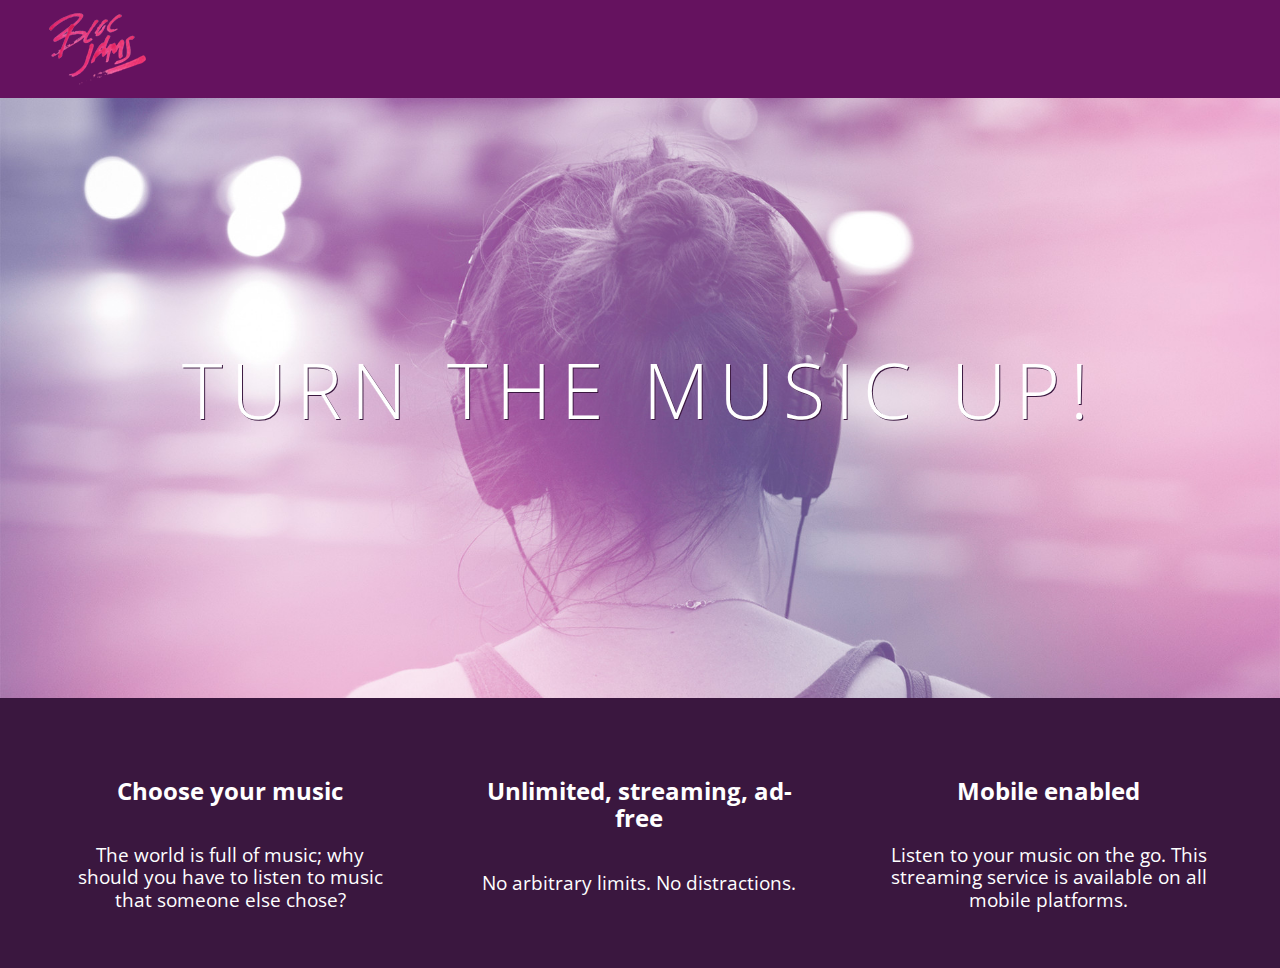
==== index.html @ ece78cbb "correct path name for landing page" ====
<!DOCTYPE html>
<html>
<head>
	<title>Bloc Jams</title>
	<meta charset="utf-8" name="viewport" content="width=device-width, initial-scale=1">
	<link rel="stylesheet" type="text/css" href="styles/normalize.css">
	<link rel="stylesheet" type="text/css" href="http://fonts.googleapis.com/css?family=Open+Sans:400,800,600,700,300">
	<link rel="stylesheet" type="text/css" href="http://code.ionicframework.com/ionicons/2.0.1/css/ionicons.min.css">
	<link rel="stylesheet" type="text/css" href="styles/main.css">
	<link rel="stylesheet" type="text/css" href="styles/landing.css">
</head>
<body class="landing">
	<nav class="navbar">
		<img src="assets/images/bloc_jams_logo.png" alt="bloc jams logo" class="logo">
	</nav>
	<section class="hero-content">
		<h1 class="hero-title">Turn the music up!</h1>
	</section>
	<section class="selling-points container"><!-- selling points -->
		<div class="point column third">
			<span class="ion-music-note"></span>
			<h5 class="point-title">Choose your music</h5>
			<p class="point-description">The world is full of music; why should you have to listen to music that someone else chose?</p>
		</div>
		<div class="point column third">
			<span class="ion-radio-waves"></span>
			<h5 class="point-title">Unlimited, streaming, ad-free</h5>
			<p class="point-description">No arbitrary limits. No distractions.</p>
		</div>
		<div class="point column third">
			<span class="ion-iphone"></span>
			<h5 class="point-title">Mobile enabled</h5>
			<p class="point-description">Listen to your music on the go. This streaming service is available on all mobile platforms.</p>
		</div>
	</section>
</body>
</html>
---- styles/main.css ----
*, *::before, *::after {
     -moz-box-sizing: border-box;
     -webkit-box-sizing: border-box;
     box-sizing: border-box;
 }
 

html{
	height: 100%;
	font-size: 100%;
}

body {
	font-family: "Open Sans";
	color: white;
	min-height: 100%  
}

.navbar {
	padding: 0.5rem;  
	background-color: rgb(101,18,95);
}

.navbar .logo {    
	position: relative;
	left: 2rem;
}

.container {
	margin: 0 auto;
	max-width: 64rem;
}

@media (min-width: 640px) {
	html {
		font-size: 112%;
	}
	.column {
		float: left;
		padding-left: 1rem;
		padding-right: 1rem;
	}
	.column.full { 
		width: 100%; 
	}
    .column.two-thirds { 
    	width: 66.7%; 
    }
    .column.half { 
    	width: 50%; 
    }
    .column.third { 
    	width: 33.3%; 
    }
    .column.fourth { 
    	width: 25%; 
    }
    .column.flow-opposite { 
    	float: right; 
    }  
}

@media (min-width: 1024px) {
	html {font-size: 120%;}
}
---- styles/landing.css ----
body.landing {
	background-color: rgb(58,23,63);
}

 .hero-content {
     position: relative;
     min-height: 600px;
     background-image: url(../assets/images/bloc_jams_bg.jpg);
     background-repeat: no-repeat;
     background-position: center center;
     background-size: cover;
 }
 
 .hero-content .hero-title {
     position: absolute;
     top: 40%;
     -webkit-transform: translateY(-50%);
     -moz-transform: translateY(-50%);
     transform: translateY(-50%);
     width: 100%;
     text-align: center;
     font-size: 4rem;
     font-weight: 300;
     text-transform: uppercase;
     letter-spacing: 0.5rem;
     text-shadow: 1px 1px 0px rgb(58,23,63);
 }


 .selling-points {
     position: relative;
 
 }

 .point {
     position: relative;
     padding: 2rem;
     text-align: center;
 }
 
 .point .point-title {
     font-size: 1.25rem;
 }
 
 .ion-music-note,
 .ion-radio-waves,
 .ion-iphone {
     color: rgb(233,50,117);
     font-size: 5rem;
 }
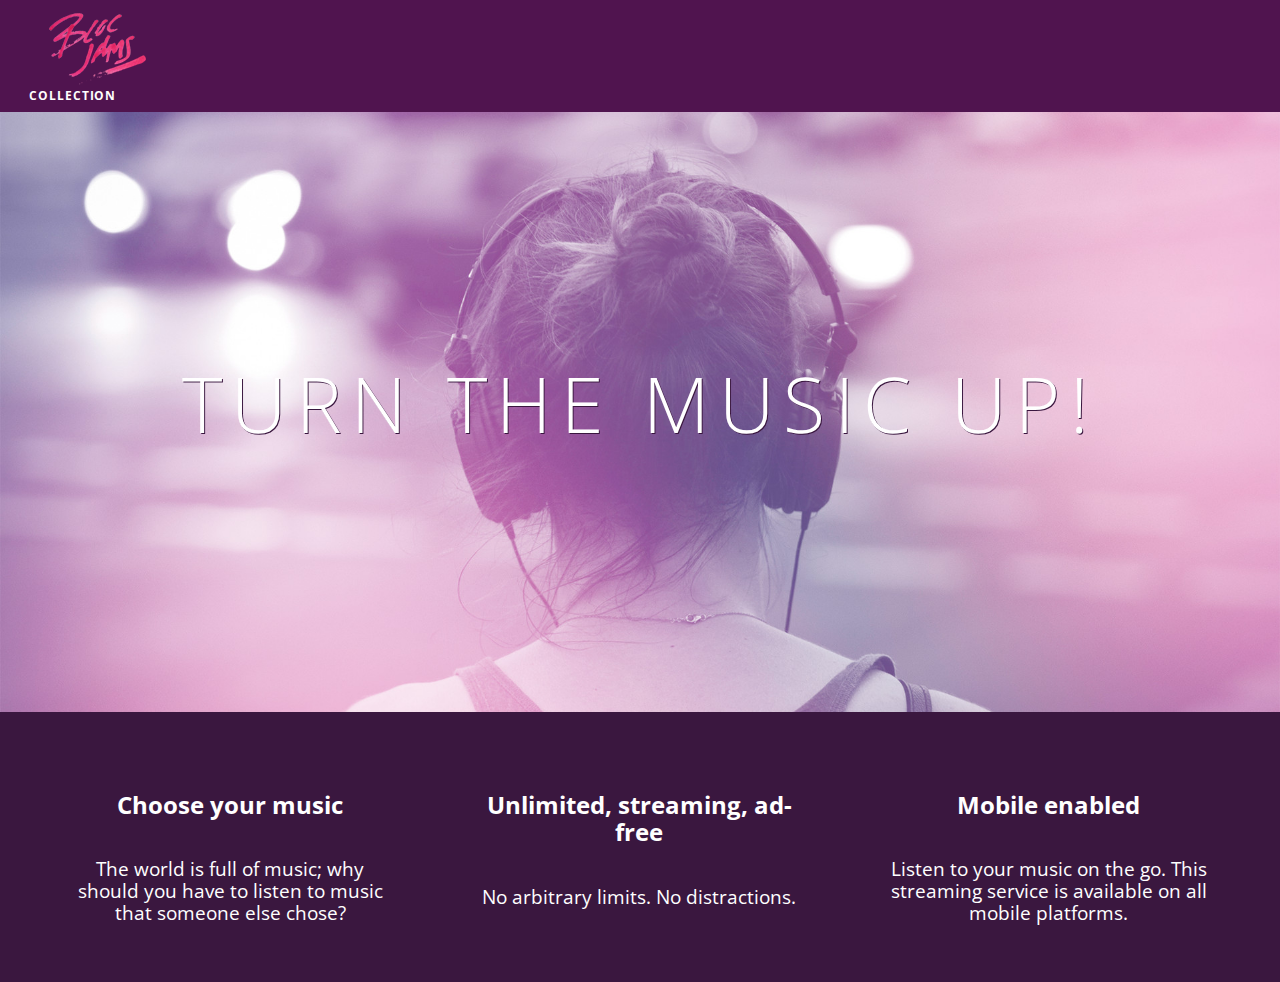
==== commit 25b0d46a: "collection framework, album cover and background images added" ====
--- a/index.html
+++ b/index.html
@@ -11,12 +11,18 @@
 </head>
 <body class="landing">
 	<nav class="navbar">
-		<img src="assets/images/bloc_jams_logo.png" alt="bloc jams logo" class="logo">
+		<!-- <img src="assets/images/bloc_jams_logo.png" alt="bloc jams logo" class="logo"> -->
+		<a href="index.html" class="logo">
+			<img src="assets/images/bloc_jams_logo.png" alt="bloc jams logo">
+		</a>
+		<div class="links-container">
+			<a href="collection.html" class="navbar-link">collection</a>
+		</div>
 	</nav>
 	<section class="hero-content">
 		<h1 class="hero-title">Turn the music up!</h1>
 	</section>
-	<section class="selling-points container"><!-- selling points -->
+	<section class="selling-points container clearfix"><!-- selling points -->
 		<div class="point column third">
 			<span class="ion-music-note"></span>
 			<h5 class="point-title">Choose your music</h5>
--- a/styles/main.css
+++ b/styles/main.css
@@ -18,13 +18,47 @@
 
 .navbar {
 	padding: 0.5rem;  
-	background-color: rgb(101,18,95);
+	position: relative;
+	background-color: rgba(101,18,95,0.5);
+	z-index: 1;
 }
 
 .navbar .logo {    
 	position: relative;
 	left: 2rem;
+	cursor: pointer;
 }
+
+.navbar .links. .container {
+	display: table;
+	position: absolute;
+	top: 0;
+	right: 0;
+	height: 100px;
+	color: white;
+	text-decoration: none;
+}
+
+.links-container .navbar-link {
+ 	display: table-cell;
+    position: relative;
+    height: 100%;
+    padding-left: 1rem;
+    padding-right: 1rem;
+    vertical-align: middle;
+    color: white;
+    font-size: 0.625rem;
+    letter-spacing: 0.05rem;
+    font-weight: 700;
+    text-transform: uppercase;
+    text-decoration: none;
+    cursor: pointer;
+}
+
+.links-container .navbar-link:hover {
+    color: rgb(233,50,117);
+}
+
 
 .container {
 	margin: 0 auto;
@@ -63,3 +97,15 @@
 @media (min-width: 1024px) {
 	html {font-size: 120%;}
 }
+
+
+.clearfix::before,
+.clearfix::after {
+	content: " ";
+	display: table;
+}
+
+.clearfix::after {
+	clear: both;
+}
+
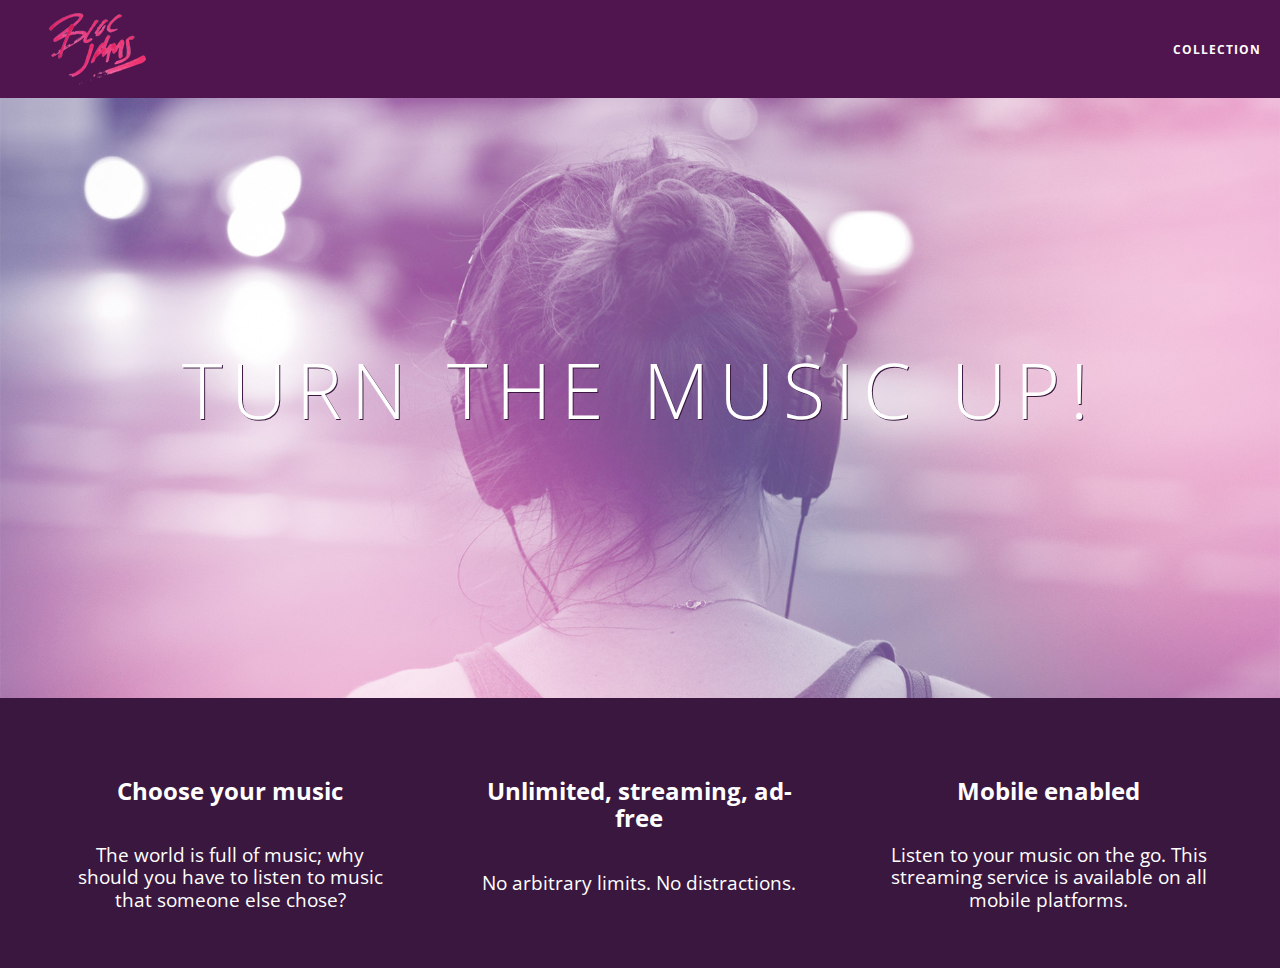
==== commit f34bcacb: "debugged fixed error in main.css" ====
--- a/index.html
+++ b/index.html
@@ -11,7 +11,7 @@
 </head>
 <body class="landing">
 	<nav class="navbar">
-		<!-- <img src="assets/images/bloc_jams_logo.png" alt="bloc jams logo" class="logo"> -->
+		
 		<a href="index.html" class="logo">
 			<img src="assets/images/bloc_jams_logo.png" alt="bloc jams logo">
 		</a>
--- a/styles/main.css
+++ b/styles/main.css
@@ -1,4 +1,4 @@
- *, *::before, *::after {
+*, *::before, *::after {
      -moz-box-sizing: border-box;
      -webkit-box-sizing: border-box;
      box-sizing: border-box;
@@ -6,41 +6,41 @@
  
 
 html{
-	height: 100%;
-	font-size: 100%;
+     height: 100%;
+     font-size: 100%;
 }
 
 body {
-	font-family: "Open Sans";
-	color: white;
-	min-height: 100%  
+     font-family: "Open Sans";
+     color: white;
+     min-height: 100%;
 }
 
 .navbar {
-	padding: 0.5rem;  
-	position: relative;
-	background-color: rgba(101,18,95,0.5);
-	z-index: 1;
+     padding: 0.5rem;  
+     position: relative;
+     background-color: rgba(101,18,95,0.5);
+     z-index: 1;
 }
 
 .navbar .logo {    
-	position: relative;
-	left: 2rem;
-	cursor: pointer;
+     position: relative;
+     left: 2rem;
+     cursor: pointer;
 }
 
-.navbar .links. .container {
-	display: table;
-	position: absolute;
-	top: 0;
-	right: 0;
-	height: 100px;
-	color: white;
-	text-decoration: none;
+.navbar .links-container {
+     display: table;
+     position: absolute;
+     top: 0;
+     right: 0;
+     height: 100px;
+     color: white;
+     text-decoration: none;
 }
 
 .links-container .navbar-link {
- 	display: table-cell;
+     display: table-cell;
     position: relative;
     height: 100%;
     padding-left: 1rem;
@@ -61,51 +61,54 @@
 
 
 .container {
-	margin: 0 auto;
-	max-width: 64rem;
+     margin: 0 auto;
+     max-width: 64rem;
+}
+
+.container .narrow {
+     max-width: 56rem;
 }
 
 @media (min-width: 640px) {
-	html {
-		font-size: 112%;
-	}
-	.column {
-		float: left;
-		padding-left: 1rem;
-		padding-right: 1rem;
-	}
-	.column.full { 
-		width: 100%; 
-	}
+     html {
+          font-size: 112%;
+     }
+     .column {
+          float: left;
+          padding-left: 1rem;
+          padding-right: 1rem;
+     }
+     .column.full { 
+          width: 100%; 
+     }
     .column.two-thirds { 
-    	width: 66.7%; 
+     width: 66.7%; 
     }
     .column.half { 
-    	width: 50%; 
+     width: 50%; 
     }
     .column.third { 
-    	width: 33.3%; 
+     width: 33.3%; 
     }
     .column.fourth { 
-    	width: 25%; 
+     width: 25%; 
     }
     .column.flow-opposite { 
-    	float: right; 
+     float: right; 
     }  
 }
 
 @media (min-width: 1024px) {
-	html {font-size: 120%;}
+     html {font-size: 120%;}
 }
 
 
 .clearfix::before,
 .clearfix::after {
-	content: " ";
-	display: table;
+     content: " ";
+     display: table;
 }
 
 .clearfix::after {
-	clear: both;
-}
-
+     clear: both;
+}--- a/styles/landing.css
+++ b/styles/landing.css
@@ -1,5 +1,5 @@
 body.landing {
-	background-color: rgb(58,23,63);
+    background-color: rgb(58,23,63);
 }
 
  .hero-content {
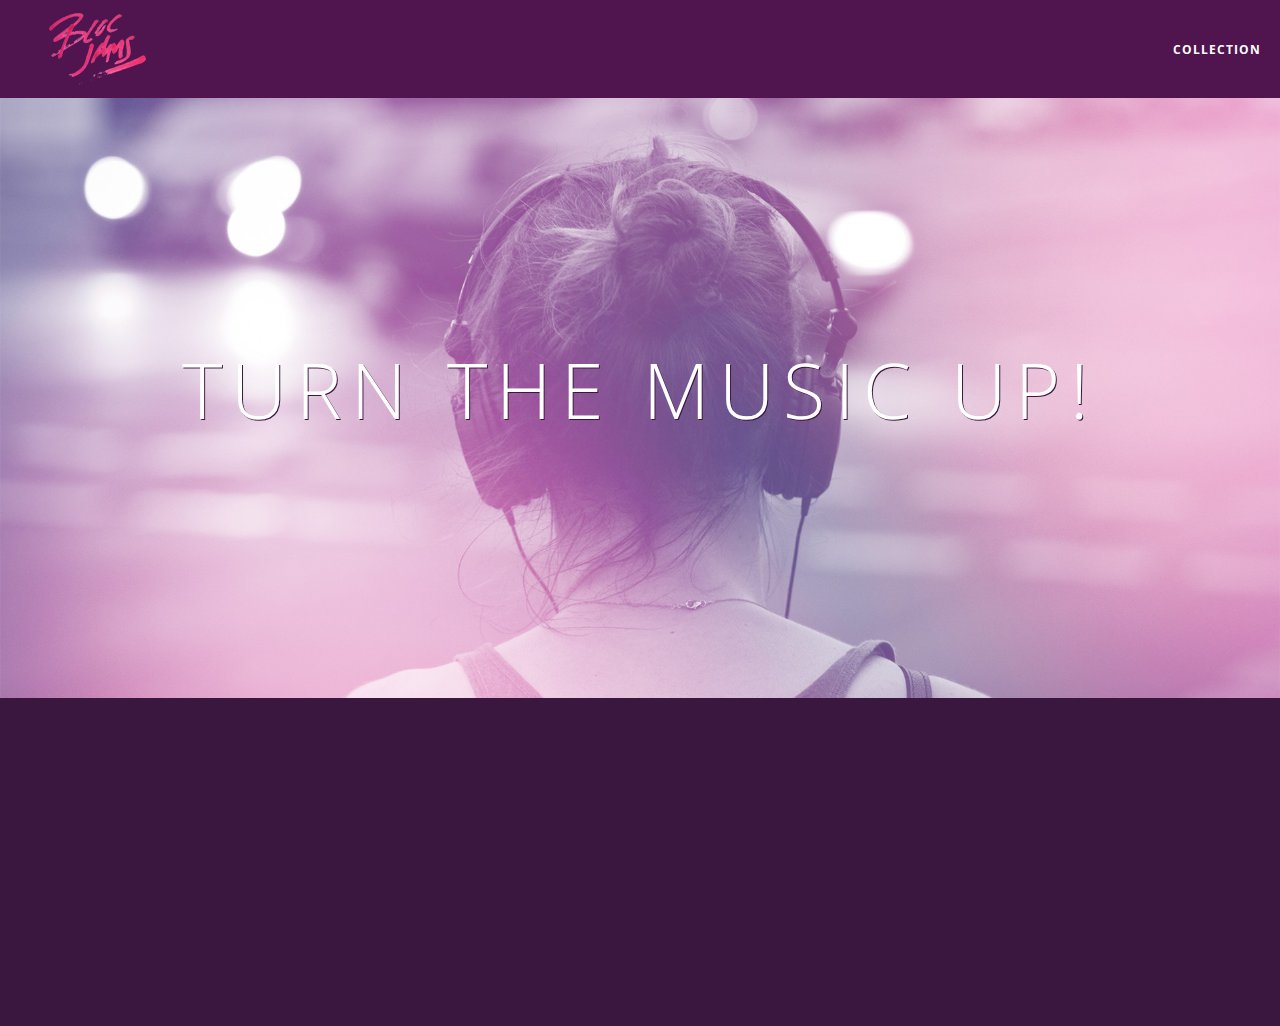
==== commit 456d473c: "utilities script added but incomplete" ====
--- a/index.html
+++ b/index.html
@@ -1,43 +1,45 @@
 <!DOCTYPE html>
 <html>
-<head>
-	<title>Bloc Jams</title>
-	<meta charset="utf-8" name="viewport" content="width=device-width, initial-scale=1">
-	<link rel="stylesheet" type="text/css" href="styles/normalize.css">
-	<link rel="stylesheet" type="text/css" href="http://fonts.googleapis.com/css?family=Open+Sans:400,800,600,700,300">
-	<link rel="stylesheet" type="text/css" href="http://code.ionicframework.com/ionicons/2.0.1/css/ionicons.min.css">
-	<link rel="stylesheet" type="text/css" href="styles/main.css">
-	<link rel="stylesheet" type="text/css" href="styles/landing.css">
-</head>
-<body class="landing">
-	<nav class="navbar">
-		
-		<a href="index.html" class="logo">
-			<img src="assets/images/bloc_jams_logo.png" alt="bloc jams logo">
-		</a>
-		<div class="links-container">
-			<a href="collection.html" class="navbar-link">collection</a>
-		</div>
-	</nav>
-	<section class="hero-content">
-		<h1 class="hero-title">Turn the music up!</h1>
-	</section>
-	<section class="selling-points container clearfix"><!-- selling points -->
-		<div class="point column third">
-			<span class="ion-music-note"></span>
-			<h5 class="point-title">Choose your music</h5>
-			<p class="point-description">The world is full of music; why should you have to listen to music that someone else chose?</p>
-		</div>
-		<div class="point column third">
-			<span class="ion-radio-waves"></span>
-			<h5 class="point-title">Unlimited, streaming, ad-free</h5>
-			<p class="point-description">No arbitrary limits. No distractions.</p>
-		</div>
-		<div class="point column third">
-			<span class="ion-iphone"></span>
-			<h5 class="point-title">Mobile enabled</h5>
-			<p class="point-description">Listen to your music on the go. This streaming service is available on all mobile platforms.</p>
-		</div>
-	</section>
-</body>
+	<head>
+		<title>Bloc Jams</title>
+		<meta charset="utf-8" name="viewport" content="width=device-width, initial-scale=1">
+		<link rel="stylesheet" type="text/css" href="styles/normalize.css">
+		<link rel="stylesheet" type="text/css" href="http://fonts.googleapis.com/css?family=Open+Sans:400,800,600,700,300">
+		<link rel="stylesheet" type="text/css" href="http://code.ionicframework.com/ionicons/2.0.1/css/ionicons.min.css">
+		<link rel="stylesheet" type="text/css" href="styles/main.css">
+		<link rel="stylesheet" type="text/css" href="styles/landing.css">
+	</head>
+	<body class="landing">
+		<nav class="navbar">
+			
+			<a href="index.html" class="logo">
+				<img src="assets/images/bloc_jams_logo.png" alt="bloc jams logo">
+			</a>
+			<div class="links-container">
+				<a href="collection.html" class="navbar-link">collection</a>
+			</div>
+		</nav>
+		<section class="hero-content">
+			<h1 class="hero-title">Turn the music up!</h1>
+		</section>
+		<section class="selling-points container clearfix"><!-- selling points -->
+			<div class="point column third">
+				<span class="ion-music-note"></span>
+				<h5 class="point-title">Choose your music</h5>
+				<p class="point-description">The world is full of music; why should you have to listen to music that someone else chose?</p>
+			</div>
+			<div class="point column third">
+				<span class="ion-radio-waves"></span>
+				<h5 class="point-title">Unlimited, streaming, ad-free</h5>
+				<p class="point-description">No arbitrary limits. No distractions.</p>
+			</div>
+			<div class="point column third">
+				<span class="ion-iphone"></span>
+				<h5 class="point-title">Mobile enabled</h5>
+				<p class="point-description">Listen to your music on the go. This streaming service is available on all mobile platforms.</p>
+			</div>
+		</section>
+		<script type="text/javascript" src="scripts/utilities.js"></script>
+		<script type="text/javascript" src="scripts/landing.js"></script>
+	</body>
 </html>--- a/styles/landing.css
+++ b/styles/landing.css
@@ -29,13 +29,22 @@
 
  .selling-points {
      position: relative;
- 
  }
 
  .point {
      position: relative;
      padding: 2rem;
      text-align: center;
+     opacity: 0;
+     -webkit-transform: scaleX(0.9) translateY(3rem);
+     -moz-transform: scaleX(0.9) translateY(3rem);
+     transform: scaleX(0.9) translateY(3rem);
+     -webkit-transition: all 0.25s ease-in-out;
+     -moz-transition: all 0.25s ease-in-out;
+     transition: all 0.25s ease-in-out;
+     -webkit-transition-delay: 0.2s;
+     -moz-transition-delay: 0.2s;
+     transition-delay: 0.2s;
  }
  
  .point .point-title {
